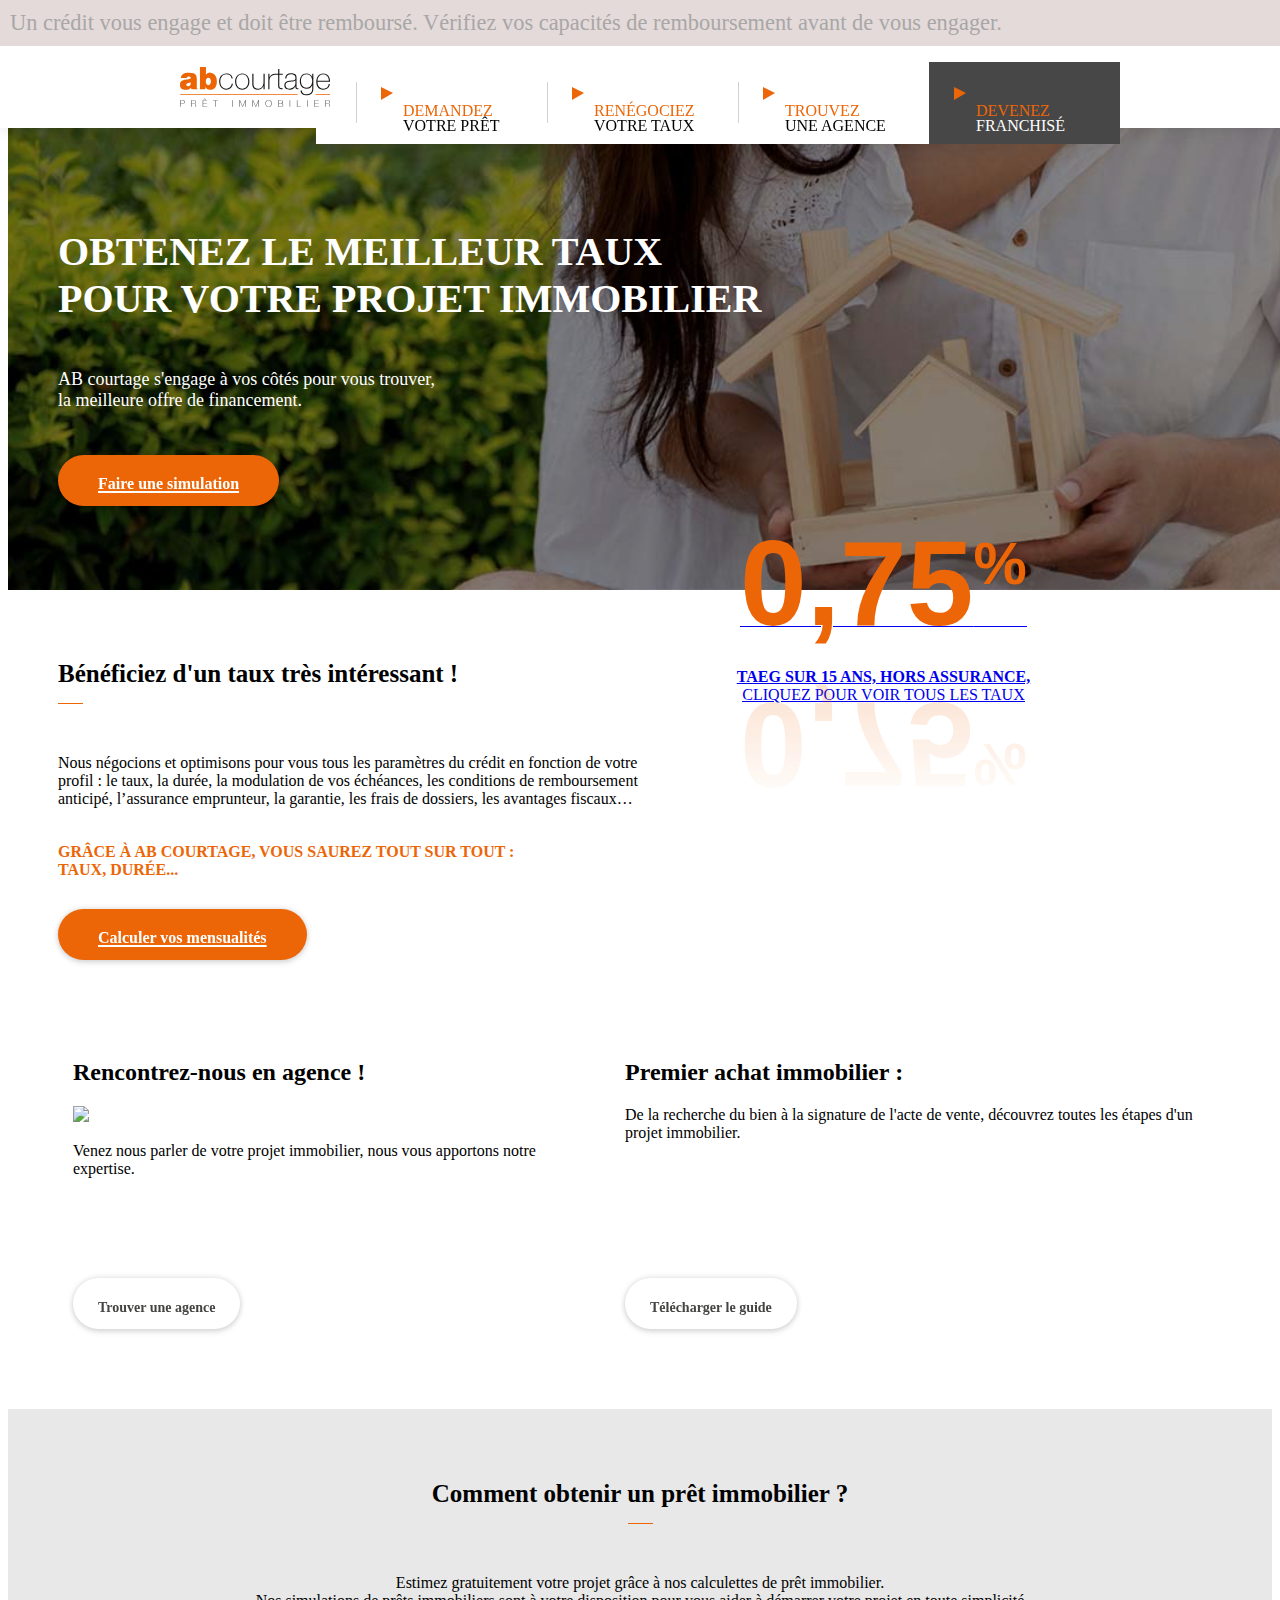
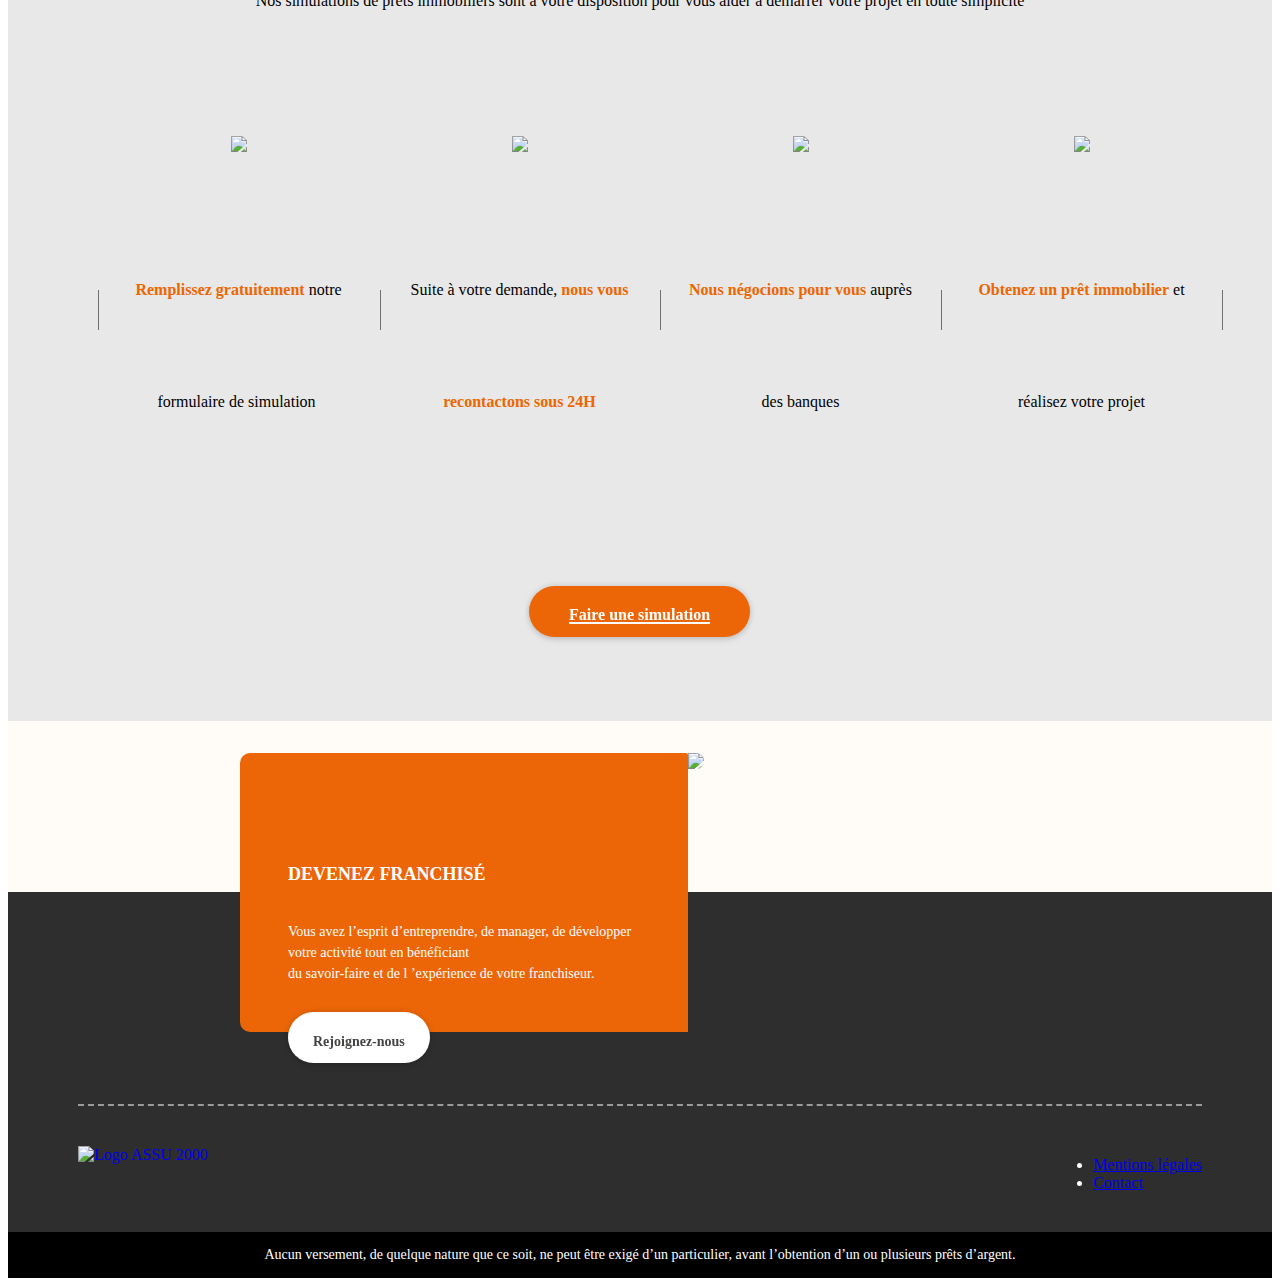
==== index.html @ 5a75374f "Fixing up another link" ====
<!DOCTYPE html>
<html lang="fr" class="js">
    <head>
        <meta http-equiv="Content-Type" content="text/html; charset=UTF-8" />
        <script src="./assets/analytics.js.téléchargement" type="text/javascript"></script>
        <script type="text/javascript" src="./assets/playback.bundle.js.téléchargement" charset="utf-8"></script>
        <script type="text/javascript" src="./assets/wombat.js.téléchargement" charset="utf-8"></script>
        <link rel="stylesheet" type="text/css" href="./assets/banner-styles.css" />
        <link rel="stylesheet" type="text/css" href="./assets/iconochive.css" />
        <meta name="viewport" content="width=device-width, initial-scale=1.0, shrink-to-fit=no" />
        <meta name="description" content="Pour votre projet immobilier, obtenez la meilleure offre de prêt avec AB Courtage, votre courtier spécialisé en prêt immobilier et renégociation de crédit." />
        <link rel="canonical" href="https://www.abcourtage.com/" />
        <title>AB Courtage : courtier en prêt immobilier et rachat de crédit immobilier</title>
        <link rel="apple-touch-icon-precomposed" sizes="180x180" href="https://web.archive.org/web/20201013074141im_/https://www.abcourtage.com/apple-touch-icon.png" />
        <link rel="icon" href="https://web.archive.org/web/20201013074141im_/https://www.abcourtage.com/favicon-32x32.png" sizes="32x32" />
        <link rel="icon" href="https://web.archive.org/web/20201013074141im_/https://www.abcourtage.com/favicon-16x16.png" sizes="16x16" />
        <meta name="theme-color" content="#EC6607" />
        <link type="text/css" rel="stylesheet" href="./assets/css_l3KAukEPR7e_kfaVb89lCZ8U5NkgB72ct6jVXt0j7O0.css" media="all" />
        <link type="text/css" rel="stylesheet" href="./assets/css_7PvZjQX-5c-PogXMwO0d6LP0TYWP1FpgogW-37TLWQ8.css" media="all" />
        <link rel="stylesheet" href="./assets/main.css" />
        <link rel="stylesheet" href="./assets/widget_immodvisor.css" />
        <script type="text/javascript" src="./assets/js"></script>
        <script type="text/javascript" charset="UTF-8" src="./assets/common.js.téléchargement"></script>
        <script type="text/javascript" charset="UTF-8" src="./assets/util.js.téléchargement"></script>
        <script type="text/javascript" charset="UTF-8" src="./assets/AuthenticationService.Authenticate"></script>
    </head>
    <body class="home" style="">
        <style type="text/css">
            body {
                margin-top: 0 !important;
                padding-top: 0 !important;
            }
        </style>
        <header>
            <div class="credit-mention">Un crédit vous engage et doit être remboursé. Vérifiez vos capacités de remboursement avant de vous engager.</div>
            <div class="container-nav">
                <div class="brand">
                    <a href="/" class="logoLink">
                        <svg id="Calque_1" data-name="Calque 1" xmlns="http://www.w3.org/2000/svg" viewBox="0 0 254.28 67.71">
                            <defs>
                                <style>
                                    .cls-1 {
                                        fill: #eb6505;
                                    }
                                    .cls-2 {
                                        fill: #181716;
                                    }
                                </style>
                            </defs>
                            <title>AB-COURTAGE- PRET IMMO - LOGO - COULEUR</title>
                            <path
                                class="cls-1"
                                d="M19.27,37.87l-.49-2.95C15.9,37.81,13,38.66,9.15,38.66,4.31,38.66,0,36.08,0,30.35c0-12.52,18.24-6.84,18.24-12,0-2-2.25-2.26-3.32-2.26-1.42,0-3.33.32-3.57,2.69H1.57c0-5.84,3.86-9.26,14-9.26,12.13,0,12.87,4.84,12.87,11.41V33.82c0,1.57,0,2.36,1.37,3.52v.53Zm-1-12.2c-3.32,1.73-7.72.89-7.72,4.47,0,1.36,1.22,2.31,3.22,2.31C17.31,32.45,18.49,29.45,18.24,25.67Z"
                            ></path>
                            <path
                                class="cls-1"
                                d="M43.92,13.1a8.75,8.75,0,0,1,7.39-3.58c6.55,0,11.15,6.1,11.15,14.41,0,8.15-3.23,14.73-11.59,14.73-4.26,0-6.61-2.06-7.88-4.68h-.1v3.89H33.75V0H43.92Zm8.36,11.2c0-2.95-1-6.31-4.3-6.31-3.08,0-4.3,3.26-4.3,6.1s1,6.68,4.3,6.68S52.28,27.3,52.28,24.3Z"
                            ></path>
                            <path
                                class="cls-2"
                                d="M87.31,19.56c-.36-4.67-4.15-7.08-8.93-7.08-6.61,0-10.15,5.85-10.15,11.85,0,7.14,3.33,12.37,10.15,12.37a9.08,9.08,0,0,0,9.19-8.21h2c-.87,6.31-5.44,9.9-11.14,9.9-8.56,0-12.1-6.72-12.1-14.06s4.31-13.54,12.1-13.54c5.7,0,10.32,2.77,10.88,8.77Z"
                            ></path>
                            <path
                                class="cls-2"
                                d="M105.37,10.79c7.75,0,12.11,6.31,12.11,13.8s-4.36,13.8-12.11,13.8-12.11-6.31-12.11-13.8S97.63,10.79,105.37,10.79Zm0,25.91c6.62,0,10.16-5.8,10.16-12.11S112,12.48,105.37,12.48s-10.16,5.8-10.16,12.11S98.75,36.7,105.37,36.7Z"
                            ></path>
                            <path class="cls-2" d="M143.34,37.78h-2V32.13h-.1c-1.34,3.95-5.34,6.26-9.44,6.26-9.29,0-9.39-7.44-9.39-10.67V11.4h2V28.08c0,2.72.31,8.62,7.49,8.62,5.9,0,9.49-4.57,9.49-11V11.4h2Z"></path>
                            <path class="cls-2" d="M151.45,17.25h.15c1-3.43,5.34-6.21,10.11-6V13.2a8.94,8.94,0,0,0-7.29,2.56c-1.95,2-2.77,3.65-3,7.6V37.78H149.5V11.4h1.95Z"></path>
                            <path class="cls-2" d="M173.87,13.1h-5.75V31.52c0,4.26,2,4.67,5.7,4.56v1.7c-4,.25-7.85-.31-7.65-6.26V13.1H161.3V11.4h4.87V3.19h2V11.4h5.75Z"></path>
                            <path
                                class="cls-2"
                                d="M197.32,32.9c0,1.54,0,3.18,1.74,3.18a9.46,9.46,0,0,0,1.44-.15v1.64a9.4,9.4,0,0,1-1.59.21c-3.08,0-3.54-1.7-3.54-3.85V32.54h-.11c-1.23,3.13-4.77,5.85-9.8,5.85s-8.82-1.9-8.82-7.44c0-6.15,5.34-7.44,9.7-7.8,8.72-.61,9.08-1.18,9.08-5.49,0-1.18-1.34-5.18-7.34-5.18-4.72,0-7.85,2.46-8.11,7H178c.26-5.8,3.85-8.72,10.06-8.72,4.62,0,9.24,1.43,9.24,6.87Zm-1.95-10.11c-1.54,1.75-5.75,1.54-9.55,2.06-4.61.51-7.23,2.15-7.23,6.1,0,3.18,2.31,5.75,6.92,5.75,8.88,0,9.86-7.59,9.86-9Z"
                            ></path>
                            <path
                                class="cls-2"
                                d="M225.74,11.4v25c0,2,0,11.8-11.39,11.44-5.64,0-10-2.1-10.31-8.21h2c.41,4.67,4.1,6.52,8.41,6.52,9.24,0,9.39-7.54,9.39-9.29V30.8h-.1a9.9,9.9,0,0,1-9.54,6c-7.75,0-11.39-5.69-11.39-13,0-7,4-13,11.39-13,4.1,0,8.1,2.15,9.54,6.1h.1V11.4Zm-21,12.37c0,6.21,3.24,11.34,9.45,11.34,6.41,0,9.59-5.39,9.59-11.34s-3.13-11.29-9.59-11.29S204.7,18.18,204.7,23.77Z"
                            ></path>
                            <path
                                class="cls-2"
                                d="M232.67,24.85c-.11,6.21,3.18,11.85,9.69,11.85a9.13,9.13,0,0,0,9.45-7.85h1.95c-1,6.16-5.14,9.54-11.4,9.54-7.69,0-11.75-6-11.64-13.34-.11-7.23,3.69-14.26,11.64-14.26,8.26,0,12,6.51,11.6,14.06ZM252,23.15c-.1-5.54-3.59-10.67-9.65-10.67-5.85,0-9.28,5.44-9.69,10.67Z"
                            ></path>
                            <rect class="cls-1" x="0.33" y="46.03" width="198.66" height="1.28"></rect>
                            <rect class="cls-1" x="229.61" y="46.03" width="24.57" height="1.28"></rect>
                            <path class="cls-2" d="M.2,56.15H5c1.29,0,3.29.46,3.29,3.17,0,2-1.29,3.09-3.54,3.09H.9v5H.2Zm.7,5.66h4A2.45,2.45,0,0,0,7.6,59.3,2.4,2.4,0,0,0,5,56.76H.9Z"></path>
                            <path
                                class="cls-2"
                                d="M19,56.15h4.71c2,0,3.57.73,3.57,2.91A2.79,2.79,0,0,1,24.89,62v0a2.29,2.29,0,0,1,2.2,2.42c.11,1.16-.08,2.43.38,3h-.78c-.42-.77-.17-2.07-.3-3.16s-.68-2-2.65-2h-4v5.14H19Zm4.71,5.55c1.64,0,2.88-.77,2.88-2.59s-1.36-2.35-2.88-2.35h-4V61.7Z"
                            ></path>
                            <path class="cls-2" d="M46.14,66.84v.6H38.48V56.15h7.58v.61H39.17v4.52h6.48v.6H39.17v5ZM42.22,53.15l1.83,2.21h-.6l-1.54-1.81-1.54,1.81h-.6l1.82-2.21Z"></path>
                            <path class="cls-2" d="M55.6,56.76v-.61h8.64v.61h-4V67.44h-.69V56.76Z"></path>
                            <path class="cls-2" d="M88.39,56.15h.69V67.44h-.69Z"></path>
                            <path class="cls-2" d="M100.56,56.15h1L106,66.67h0l4.36-10.52h1V67.44h-.7V57h0l-4.3,10.43h-.7L101.29,57h0V67.44h-.7Z"></path>
                            <path class="cls-2" d="M122.84,56.15h1l4.41,10.52h0l4.37-10.52h1V67.44h-.69V57h0l-4.3,10.43h-.7L123.56,57h0V67.44h-.69Z"></path>
                            <path
                                class="cls-2"
                                d="M150,67.71c-3.38,0-5.37-2.61-5.37-5.91s2-5.91,5.37-5.91,5.36,2.6,5.36,5.91S153.35,67.71,150,67.71Zm0-.6c2.94,0,4.66-2.42,4.66-5.31s-1.72-5.31-4.66-5.31-4.68,2.41-4.68,5.31S147,67.11,150,67.11Z"
                            ></path>
                            <path
                                class="cls-2"
                                d="M166.31,56.15h4.52c2.69,0,3.56,1.47,3.56,2.93a2.41,2.41,0,0,1-2.2,2.4l0,0a2.78,2.78,0,0,1,2.54,2.77c0,2-1.58,3.16-3.94,3.16h-4.52Zm.7,5.13h3.82c1.89,0,2.87-1,2.87-2.33,0-1.63-1.36-2.19-2.87-2.19H167Zm0,5.56h3.82c2,0,3.24-.89,3.24-2.56,0-1.93-1.75-2.4-3.24-2.4H167Z"
                            ></path>
                            <path class="cls-2" d="M185.76,56.15h.7V67.44h-.7Z"></path>
                            <path class="cls-2" d="M197.93,56.15h.7V66.84H205v.6h-7.1Z"></path>
                            <path class="cls-2" d="M215.32,56.15h.7V67.44h-.7Z"></path>
                            <path class="cls-2" d="M235.16,66.84v.6H227.5V56.15h7.58v.61h-6.89v4.52h6.48v.6h-6.48v5Z"></path>
                            <path
                                class="cls-2"
                                d="M245.84,56.15h4.71c2,0,3.57.73,3.57,2.91A2.79,2.79,0,0,1,251.7,62v0a2.29,2.29,0,0,1,2.2,2.42c.11,1.16-.08,2.43.38,3h-.78c-.42-.77-.17-2.07-.3-3.16s-.68-2-2.65-2h-4v5.14h-.69Zm4.71,5.55c1.64,0,2.87-.77,2.87-2.59s-1.35-2.35-2.87-2.35h-4V61.7Z"
                            ></path>
                        </svg>
                    </a>
                </div>
                <nav>
                    <div class="nav-mobile">
                        <svg id="burger-menu" class="ham hamRotate ham1" viewBox="0 0 100 100" width="80">
                            <path class="line top" d="m 30,33 h 40 c 0,0 9.044436,-0.654587 9.044436,-8.508902 0,-7.854315 -8.024349,-11.958003 -14.89975,-10.85914 -6.875401,1.098863 -13.637059,4.171617 -13.637059,16.368042 v 40"></path>
                            <path class="line middle" d="m 30,50 h 40"></path>
                            <path
                                class="line bottom"
                                d="m 30,67 h 40 c 12.796276,0 15.357889,-11.717785 15.357889,-26.851538 0,-15.133752 -4.786586,-27.274118 -16.667516,-27.274118 -11.88093,0 -18.499247,6.994427 -18.435284,17.125656 l 0.252538,40"
                            ></path>
                        </svg>
                    </div>

                    <ul class="nav-list">
                        <li>
                            <a href="/probleme-technique">
                                <p><span>Demandez</span> votre prêt</p>
                            </a>
                        </li>
                        <li>
                            <a href="/probleme-technique">
                                <p><span>Renégociez</span> votre taux</p>
                            </a>
                        </li>
                        <li>
                            <a href="/probleme-technique">
                                <p><span>Trouvez</span> une agence</p>
                            </a>
                        </li>
                        <li>
                            <a href="/probleme-technique">
                                <p><span>Devenez</span> franchisé</p>
                            </a>
                        </li>
                    </ul>
                </nav>
            </div>
        </header>

        <main class="main" role="main">
            <div id="home-page">
                <section class="header-hp">
                    <div class="wrapper wrapper-header-hp">
                        <h1>
                            Obtenez le meilleur taux<br />
                            <span>pour votre projet immobilier</span>
                        </h1>
                        <p>
                            AB courtage s'engage à vos côtés pour vous trouver,<br />
                            la meilleure offre de financement.
                        </p>
                        <a href="/probleme-technique" class="button button-mat btn--5">
                            <div class="pseudo-text">
                                Faire une simulation
                            </div>
                        </a>
                    </div>
                </section>

                <section class="intro-hp">
                    <div class="wrapper">
                        <div class="container-intro">
                            <div class="content-intro">
                                <h2>Bénéficiez d'un<span> taux très intéressant !</span></h2>
                                <p>
                                    Nous négocions et optimisons pour vous tous les paramètres du crédit en fonction de votre profil : le taux, la durée, la modulation de vos échéances, les conditions de remboursement anticipé, l’assurance
                                    emprunteur, la garantie, les frais de dossiers, les avantages fiscaux…
                                </p>
                                <span class="promote-text">
                                    Grâce à AB courtage, vous saurez tout sur tout :<br />
                                    taux, durée...
                                </span>
                                <div class="container-button">
                                    <a href="/probleme-technique" class="button button-mat btn--5">
                                        <div class="pseudo-text">
                                            Calculer vos mensualités
                                        </div>
                                    </a>
                                </div>
                            </div>

                            <div class="container-glass">
                                <div class="glass">
                                    <img src="./assets/loupe.png" alt="" />
                                    <div class="content-glass">
                                        <a href="/probleme-technique/">
                                            <span class="taux">
                                                0,75<sup>%</sup><span> 0,75<sup>%</sup></span>
                                            </span>
                                            <p>
                                                <strong>TAEG sur 15 ans, hors assurance,</strong> <br />
                                                <span>Cliquez pour voir tous les taux</span>
                                            </p>
                                        </a>
                                    </div>
                                </div>
                            </div>
                        </div>
                    </div>
                </section>

                <section class="blocksLarge">
                    <div class="blocksLarge-wrapper">
                        <div
                            class="blockLarge blockAgence"
                            data-sr-id="1"
                            style="
                                visibility: visible;
                                -webkit-transform: translateY(0) scale(1);
                                opacity: 1;
                                transform: translateY(0) scale(1);
                                opacity: 1;
                                -webkit-transition: all 0.3s ease-out 0s, -webkit-transform 1s cubic-bezier(0.6, 0.2, 0.1, 1) 0s, opacity 1s cubic-bezier(0.6, 0.2, 0.1, 1) 0s;
                                transition: all 0.3s ease-out 0s, transform 1s cubic-bezier(0.6, 0.2, 0.1, 1) 0s, opacity 1s cubic-bezier(0.6, 0.2, 0.1, 1) 0s;
                            "
                        >
                            <div class="blockLarge-wrapper">
                                <h2 class="blockLarge-title">Rencontrez-nous en agence&nbsp;!</h2>
                                <div class="blockLarge-text">
                                    <img src="./assets/picto_france.png" />
                                    <p>Venez nous parler de votre projet immobilier, nous vous apportons notre expertise.</p>
                                </div>
                                <a href="/probleme-technique" class="button button-mat btn--5 conseils-link">
                                    <div class="pseudo-text">
                                        Trouver une agence
                                    </div>
                                </a>
                            </div>
                        </div>

                        <div
                            class="blockLarge blockGuide"
                            style="
                                background-image: url(/web/20201013074141im_/https://www.abcourtage.com/sites/all/themes/custom/adt/dist/images/background-guide.jpg);
                                visibility: visible;
                                -webkit-transform: translateY(0) scale(1);
                                opacity: 1;
                                transform: translateY(0) scale(1);
                                opacity: 1;
                                -webkit-transition: all 0.3s ease-out 0s, -webkit-transform 1s cubic-bezier(0.6, 0.2, 0.1, 1) 0s, opacity 1s cubic-bezier(0.6, 0.2, 0.1, 1) 0s;
                                transition: all 0.3s ease-out 0s, transform 1s cubic-bezier(0.6, 0.2, 0.1, 1) 0s, opacity 1s cubic-bezier(0.6, 0.2, 0.1, 1) 0s;
                            "
                            data-sr-id="2"
                        >
                            <div class="blockLarge-wrapper">
                                <h2 class="blockLarge-title">Premier achat immobilier&nbsp;:</h2>
                                <p class="blockLarge-text">De la recherche du bien à la signature de l'acte de vente, découvrez toutes les étapes d'un projet immobilier.</p>
                                <a href="/probleme-technique" class="button button-mat btn--5 conseils-link">
                                    <div class="pseudo-text">
                                        Télécharger le guide
                                    </div>
                                </a>
                            </div>
                        </div>
                    </div>
                </section>

                <section class="reassurance">
                    <div class="wrapper">
                        <h2>Comment obtenir un <span>prêt immobilier ?</span></h2>
                        <p>
                            Estimez gratuitement votre projet grâce à nos calculettes de prêt immobilier.<br />
                            Nos simulations de prêts immobiliers sont à votre disposition pour vous aider à démarrer votre projet en toute simplicité
                        </p>
                    </div>
                    <div class="wrapper-icon">
                        <ul class="section-box">
                            <li class="box" style="" aria-hidden="true" tabindex="0" role="tabpanel" id="slick-slide10" aria-describedby="slick-slide-control10">
                                <div class="box-inner">
                                    <div class="thumb">
                                        <img src="./assets/ic_1.png" />
                                    </div>
                                    <p>
                                        <strong><span style="color: #ee6600;">Remplissez&nbsp;gratuitement</span> </strong>notre formulaire de simulation&nbsp;
                                    </p>
                                </div>
                            </li>
                            <li class="box" style="" aria-hidden="true" tabindex="-1" role="tabpanel" id="slick-slide11" aria-describedby="slick-slide-control11">
                                <div class="box-inner">
                                    <div class="thumb">
                                        <img src="./assets/ic_2.png" />
                                    </div>
                                    <p>
                                        Suite à votre demande,<strong> <span style="color: #ee6600;">nous vous recontactons sous 24H</span></strong>
                                    </p>
                                </div>
                            </li>
                            <li class="box" style="" aria-hidden="true" tabindex="-1" role="tabpanel" id="slick-slide12" aria-describedby="slick-slide-control12">
                                <div class="box-inner">
                                    <div class="thumb">
                                        <img src="./assets/ic_3.png" />
                                    </div>
                                    <p>
                                        <strong><span style="color: #ee6600;">Nous négocions pour vous</span> </strong>auprès des banques
                                    </p>
                                </div>
                            </li>
                            <li class="box" style="" aria-hidden="true" tabindex="-1" role="tabpanel" id="slick-slide13" aria-describedby="slick-slide-control13">
                                <div class="box-inner">
                                    <div class="thumb">
                                        <img src="./assets/ic_4.png" />
                                    </div>
                                    <p>
                                        <strong><span style="color: #ee6600;">Obtenez un prêt immobilier</span></strong>&nbsp;et réalisez votre projet
                                    </p>
                                </div>
                            </li>
                        </ul>
                        <div class="container-cta-reassurance">
                            <a href="/probleme-technique" class="button button-mat btn--5">
                                <div class="pseudo-text">
                                    Faire une simulation
                                </div>
                            </a>
                        </div>
                    </div>
                </section>
                <section class="block-franchise">
                    <div class="wrapper">
                        <div class="franchise-container">
                            <div class="franchise-content">
                                <h2 class="franchise-title">Devenez franchisé</h2>
                                <p>
                                    Vous avez l’esprit d’entreprendre, de manager, de développer votre activité tout en bénéficiant<br />
                                    du savoir-faire et de l&nbsp;’expérience de votre franchiseur.&nbsp;
                                </p>
                                <a href="/probleme-technique" class="button button-mat btn--5 franchise-link">
                                    <div class="pseudo-text">
                                        Rejoignez-nous
                                    </div>
                                </a>
                            </div>
                            <div class="franchise-img">
                                <img src="./assets/v_franchise.jpg" />
                            </div>
                        </div>
                    </div>
                </section>
            </div>
        </main>

        <footer>
            <div class="container-footer">
                <div class="content-footer">
                    <div class="footer-botom">
                        <div class="container-logo-footer">
                            <a class="logo-footer" target="_blank" href="https://web.archive.org/web/20201013074141/https://www.groupeassu2000.fr/">
                                <img src="./assets/GRLOGO_WHITE.svg" alt="Logo ASSU 2000" />
                            </a>
                        </div>

                        <ul class="footerAltNav">
                            <li><a href="/mentions-legales">Mentions légales</a></li>
                            <li><a href="/contact">Contact</a></li>
                        </ul>
                    </div>
                </div>

                <div class="footer-mention">
                    Aucun versement, de quelque nature que ce soit, ne peut être exigé d’un particulier, avant l’obtention d’un ou plusieurs prêts d’argent.
                </div>
            </div>
        </footer>

        <script type="text/javascript" src="./assets/jquery.min.js.téléchargement"></script>
        <script type="text/javascript" src="./assets/jquery.once.js.téléchargement"></script>
        <script type="text/javascript" src="./assets/drupal.js.téléchargement"></script>
        <script type="text/javascript" src="./assets/admin_devel.js.téléchargement"></script>
        <script type="text/javascript" src="./assets/fr_Mv9q9wVNC8HPIaa62e96P5i1oErBVu4e-j6ClnFg7W4.js.téléchargement"></script>
        <script type="text/javascript" src="./assets/slick.min.js.téléchargement"></script>
        <script type="text/javascript" src="./assets/new_script.js.téléchargement"></script>
        <script src="./assets/script.min.js.téléchargement"></script>
        <script id="tagco" src="./assets/javascript.js.téléchargement"></script>
    </body>
</html>
---- assets/css_7PvZjQX-5c-PogXMwO0d6LP0TYWP1FpgogW-37TLWQ8.css ----
body{max-width:inherit !important;padding:0 !important;}body > header{position:fixed;width:100%;z-index:999;left:0;right:0;background-color:#FFF;-webkit-box-shadow:0 1px 4px rgba(0,0,0,0.3),0 0 40px rgba(0,0,0,0.1) inset;-moz-box-shadow:0 1px 4px rgba(0,0,0,0.3),0 0 40px rgba(0,0,0,0.1) inset;box-shadow:0 -5px 20px rgba(0,0,0,0.2),0 0 40px rgba(0,0,0,0.1)inset;}body > header:before,body > header:after{content:"";position:absolute;z-index:-1;-webkit-box-shadow:0 0 20px rgba(0,0,0,0.8);-moz-box-shadow:0 0 20px rgba(0,0,0,0.8);box-shadow:0 0 35px rgba(0,0,0,0.2);top:50%;bottom:0;left:180px;right:180px;-moz-border-radius:100px / 10px;border-radius:100px / 10px;}body > header:after{right:13px;left:auto;-webkit-transform:skew(8deg) rotate(3deg);-moz-transform:skew(8deg) rotate(3deg);-ms-transform:skew(8deg) rotate(3deg);-o-transform:skew(8deg) rotate(3deg);transform:skew(8deg) rotate(3deg);}body > header > div.credit-mention{position:initial;left:0;right:0;font-size:1.4rem;max-height:74px;padding:10px;background-color:#E4DADA;color:#A8A7A6;}header .container-nav{height:82px;max-width:100%;margin:0 auto;padding:0 10rem;background-color:#FFF;}header .brand{height:82px;position:absolute;float:left;line-height:82px;padding:15px 0 15px 20px;left:10em;z-index:10;}#Calque_1{height:40px;}header nav{float:right;height:100%;position:relative;}article.page.simple{padding-bottom:5rem;}ul.nav-list{display:flex;list-style:none;height:100%;background-color:#ffffff;}nav ul.nav-list li{min-width:191px;position:relative;}nav ul.nav-list li:hover{background-color:#d1d1d1;transition:all 0.5s ease-out;}nav ul.nav-list li:last-child{background-color:#474747;}nav ul.nav-list li:last-child:hover{background-color:#1f1d1d;transition:all 0.5s ease-out;}nav ul.nav-list li:not(:last-child):before{content:'';position:absolute;border-right:1px solid #d1d1d1;height:50%;top:20px;}nav ul.nav-list li a{display:block;padding:25px;color:#010101;text-decoration:none;text-transform:uppercase;font-weight:500;height:100%;}nav ul.nav-list li a:before{content:'';position:relative;display:flex;float:left;width:0;height:0;margin-right:10px;border-top:6px solid transparent;border-bottom:7px solid transparent;border-left:12px solid #EC6607;}nav ul.nav-list li:last-child a{color:#FFF;}nav ul.nav-list li a p{float:left;line-height:15px;}nav ul.nav-list li a span{display:block;color:#EC6607;}body > main{padding-top:121px;}form#user-login{padding:5rem;}.nav-mobile{display:none;position:absolute;top:0;right:0;height:82px;width:82px;}#nav-toggle{position:absolute;left:25px;top:25px;cursor:pointer;padding:10px 35px 16px 0px;}#nav-toggle span,#nav-toggle span:before,#nav-toggle span:after{cursor:pointer;border-radius:1px;height:5px;width:35px;background:#EC6607;position:absolute;display:block;content:"";transition:all 300ms ease-in-out;}#nav-toggle.active span{background-color:transparent;}#nav-toggle.active span:before{transform :rotate(45deg);}#nav-toggle.active span:after{transform:rotate(-45deg);}#nav-toggle.active span:before,#nav-toggle.active span:after{top:0;}.ham{cursor:pointer;-webkit-tap-highlight-color:transparent;transition:transform 400ms;-moz-user-select:none;-webkit-user-select:none;-ms-user-select:none;user-select:none;}.hamRotate.active{transform:rotate(45deg);}.hamRotate180.active{transform:rotate(180deg);}.line{fill:none;transition:stroke-dasharray 0.8s,stroke-dashoffset 0.7s;stroke:#EC6607;stroke-width:5.5;stroke-linecap:round;}.ham1 .top{stroke-dasharray:40 139;}.ham1 .bottom{stroke-dasharray:40 180;}.ham1.active .top{stroke-dashoffset:-98px;}.ham1.active .bottom{stroke-dashoffset:-138px;}.wrapper-actu{max-width:120rem;margin:0 auto;}section.newsSelection .wrapper-actu h2{text-align:center;font-size:25px;margin-bottom:50px;}section.newsSelection .wrapper-actu h2:after{content:'';display:block;width:25px;border-bottom:1px solid;padding-top:15px;color:#EC6607;margin:0 auto;}.newsBlock .news-image{margin-bottom:1rem;position:relative;}.container-title-actu{position:absolute;bottom:-55px;width:100%;height:115px;background-color:#2E2E2E;padding:10px;overflow:hidden;transition:all 1s ease;}.container-title-actu button{margin:15px auto;}article.newsBlock{position:relative;}section.newsSelection article.newsBlock a:before,#newsListing.newsListing-list article.newsBlock a:before{content:'';display:block;position:absolute;bottom:20px;z-index:10;right:20px;width:0px;height:0;margin-right:10px;border-top:6px solid transparent;border-bottom:7px solid transparent;border-left:12px solid #EC6607;transform:rotate(30deg);transition:all 0.5s ease;}.news-image{overflow:hidden;}.news-image img{object-fit:cover;object-position:center;width:100%;}.newsBlock .news-meta{color:#ffffff;}.newsBlock .news-title{font-weight:bold;display:block;display:-webkit-box;-webkit-line-clamp:1;-webkit-box-orient:vertical;overflow:hidden;text-overflow:ellipsis;max-width:320px;}#newsListing.newsListing-list article.newsBlock{height:inherit;margin-bottom:10rem;}#newsListing.newsListing-list article.newsBlock .news-title{max-width:255px;}button.button-actu{color:#ffffff;background-color:#EC6607;padding:5px 15px;border-radius:2em;border:none;cursor:pointer;font-weight:bold;}button.button-actu a{background-color:#EC6607;}section.newsSelection article a:hover .container-title-actu,#newsListing article a:hover .container-title-actu{bottom:0;}section.newsSelection article.newsBlock a:hover:before,#newsListing.newsListing-list article.newsBlock a:hover:before{transform:rotate(90deg);}section.newsListing .news-meta{color:black;}article.news.newsFull,h1.page-title{margin-top:5rem;}section.newsSelection footer a.button{margin-top:2rem;}.pseudo-text{color:#ffffff;position:relative;top:0;height:100%;width:100%;display:inline;height:auto;font-size:16px;transition:0.25s ease-in;transition-delay:0.1s;font-weight:bold;}.button{padding:10px 40px;background:#EC6607;text-align:center;display:inline-block;font-size:1.7rem;position:relative;will-change:transform;}.button-mat{color:#ffffff;border:0px transparent;border-radius:50px;transition:0.3s ease-in-out;transition-delay:0.35s;overflow:hidden;}.button-mat:before{content:"";display:block;background:#ffffff;position:absolute;width:200%;height:500%;border-radius:100%;transition:0.36s cubic-bezier(0.4,0,1,1);}.button-mat:hover .pseudo-text{color:#EC6607;}.button-mat:hover{color:transparent;}.btn--5{box-shadow:0 3px 6px rgba(0,0,0,0.10),0 0 6px rgba(0,0,0,0.15);}.btn--5:before{transform:translate(-120%,-50%) translateZ(0);}.btn--5:hover:before{transform:translate(-45%,-34%) translateZ(0);}footer nav{display:flex;flex-wrap:wrap;padding:20px 0;margin-bottom:35px;}footer .container-footer{background-color:#2E2E2E;color:#FFF;}footer .content-footer{padding:40px 70px 20px 70px;max-width:1500px;margin:0 auto;}footer .content-footer nav ul{list-style:none;}footer .content-footer nav ul.footer-social li img{max-width:300px;}footer nav > ul:not(:first-child){text-align:right;}footer nav > ul{width:25%;}footer .content-footer nav > ul:not(:first-child) > li > ul{margin-top:25px;}footer .content-footer nav > ul:not(:first-child) > li > a{position:relative;text-transform:uppercase;font-weight:bold;letter-spacing:1px;}footer .content-footer nav ul.footer-propos ul.menu li,footer .content-footer nav ul.footer-news ul.menu li,footer .content-footer nav ul.footer-ab-vous ul.menu li{margin:15px 0;}footer .content-footer nav ul.footer-propos ul.menu li a:hover,footer .content-footer nav ul.footer-news ul.menu li a:hover,footer .content-footer nav ul.footer-ab-vous ul.menu li a:hover,.footerAltNav li a:hover{border-bottom:1px solid;}footer ul.footer-social > ul{display:flex;}footer ul.footer-social ul li{width:60px;height:60px;}footer ul.footer-social li a.facebook{display:block;text-indent:-99em;background-image:url("/web/20201013074155im_/https://www.abcourtage.com/sites/all/themes/custom/adt/dist/images/facebook.svg");background-size:cover;background-position:center;background-repeat:no-repeat;height:100%;}footer ul.footer-social li a.twitter{display:block;text-indent:-99em;background-image:url("/web/20201013074155im_/https://www.abcourtage.com/sites/all/themes/custom/adt/dist/images/twitter.svg");background-size:cover;background-position:center;background-repeat:no-repeat;height:100%;}footer ul.footer-social li a.linkedin{display:block;text-indent:-99em;background-image:url("/web/20201013074155im_/https://www.abcourtage.com/sites/all/themes/custom/adt/dist/images/linkedin.svg");background-size:cover;background-position:center;background-repeat:no-repeat;height:100%;}li.list-social-menu{margin:25px 0 10px 0;}footer .footer-botom{padding:40px 0px 10px 0px;border-top:2px dashed #9A9A9A;justify-content:space-between;display:flex;flex-wrap:wrap;}footer .footer-mention{background-color:#000000;text-align:center;padding:15px;font-size:1.4rem;font-size:14px;}.container-logo-footer{max-width:300px;}ul.footerAltNav{margin:10px 0}a.logo-footer p{font-size:14px;}.logo-footer img{float:left;padding-right:15px;width:100%;}.prevent-default{pointer-events:none;}a.text-01{font-size:20px;position:relative;line-height:40px;padding-left:40px;}a.text-01:before{content:'';background-image:url(/web/20201013074155im_/https://www.abcourtage.com/sites/all/themes/custom/adt/dist/images/telephone.svg);width:40px;height:40px;background-repeat:no-repeat;position:absolute;background-size:cover;background-position:center;left:-5px;}@media screen and (max-width:1260px){header .container-nav{padding:0 5rem;}header .brand{left:inherit;padding-left:0;}}@media screen and (max-width:1045px){header .container-nav{padding:0 3rem;}}@media screen and (min-width:999px){nav ul.nav-list{display:flex !important;height:100% !important;}}@media screen and (max-width:998px){header .brand{padding-left:20px;}header nav{height:initial;width:100%;}header .container-nav{padding:0;}.nav-mobile{display:block;}nav ul.nav-list{display:none;height:initial;top:82px;position:relative;}#nav-toggle span:before{top:-10px;}#nav-toggle span:after{bottom:-10px;}nav ul.nav-list li a p{float:inherit;}nav ul.nav-list li:not(:last-child):before,nav ul.nav-list li a:before{content:none;}nav ul.nav-list li{text-align:center;border-top:1px dashed #ccc;}}@media screen and (max-width:998px){body > main{padding-top:140px;}footer .content-footer{padding:40px;}.container-logo-footer{margin-bottom:10px;}}@media only screen and (max-width:768px){article.newsBlock .container-title-actu span.news-title{font-size:14px;}.container-title-actu{bottom:0;height:100px;}button.button-actu{font-size:14px;padding:5px 10px;margin:10px auto;}article.newsBlock a:before{content:inherit;}footer nav{padding-bottom:0;margin-bottom:0;}footer .content-footer{padding:0;}footer ul.footerAltNav{width:100%;margin-top:40px;text-align:left;}footer .footer-botom .footerAltNav li{display:inline-block;padding:.4em;}ul.footer-propos li ul,ul.footer-news li ul,ul.footer-ab-vous li ul{display:none;}ul.footer-social{padding:25px;}footer .content-footer nav > ul:not(:first-child) > li > a{position:relative;margin:0 25px;line-height:100px;border-top:2px dashed #9A9A9A;display:block;padding-left:25px;}ul.footer-propos li a:before,ul.footer-news li a:before,ul.footer-ab-vous li a:before{content:'';display:block;position:absolute;top:50%;z-index:10;right:20px;width:0px;height:0;border-top:6px solid transparent;border-bottom:7px solid transparent;border-left:12px solid #EC6607;transform:rotate(90deg);transition:all 0.5s ease;}ul.footer-propos li a.flip-arrow-footer:before,ul.footer-news li a.flip-arrow-footer:before,ul.footer-ab-vous li a.flip-arrow-footer:before{transform:rotate(30deg);}a.text-01{font-size:30px;}ul.footer-social,ul.footer-propos,ul.footer-news,ul.footer-ab-vous{width:100%;}.footer-social .logo-ab-footer{border-bottom:2px dashed #9A9A9A;margin-bottom:25px;padding-bottom:30px;}footer ul.footer-social > ul{justify-content:left;margin-top:15px;}footer .container-footer .content-footer nav > ul{text-align:left;}footer .content-footer nav > ul:not(:first-child) > li > ul{margin-top:0;background-color:#8A8585;padding:25px;}footer .content-footer nav ul.footer-propos ul.menu li,footer .content-footer nav ul.footer-news ul.menu li,footer .content-footer nav ul.footer-ab-vous ul.menu li{list-style:disc;margin:0 0 0 4em;}footer .footer-botom{margin:0 25px;}footer .content-footer nav ul.footer-propos ul.menu li a,footer .content-footer nav ul.footer-news ul.menu li a,footer .content-footer nav ul.footer-ab-vous ul.menu li a{display:block;margin:15px 0;border:none;}footer .content-footer nav ul.footer-propos ul.menu li a:hover,footer .content-footer nav ul.footer-news ul.menu li a:hover,footer .content-footer nav ul.footer-ab-vous ul.menu li a:hover{border:none;}}@media  screen and (max-width:998px) and (min-width:640px){article:nth-child(4).newsBlock{display:none;}section.newsSelection article.newsBlock{width:50%;}}@media screen and (min-width:769px){footer .content-footer nav > ul:not(:first-child) > li > ul{display:block !important;}footer .content-footer nav > ul:not(:first-child) > li > a{pointer-events:none;}footer .content-footer nav > ul:not(:first-child) > li > a:after{content:'';display:block;width:25px;border-bottom:1px solid;padding-top:5px;color:#EC6607;position:absolute;right:0;}footer .content-footer nav ul.footer-propos ul.menu li a,footer .content-footer nav ul.footer-news ul.menu li a,footer .content-footer nav ul.footer-ab-vous ul.menu li a{font-size:14px;}}@media screen and (max-width:388px){body > main > section.banner > div.banner-wrapper > div.banner-content{height:100%;padding:2rem 1rem;}}@media screen and (max-width:368px){body > main{padding-top:156px;}}@font-face{font-family:'ADAMPRORegular';font-style:normal;font-weight:normal;src:url('/web/20201013074155im_/https://www.abcourtage.com/sites/all/themes/custom/adt/dist/fonts/ADAMPRO.woff') format('woff');}section.header-hp{width:100%;padding:80px 50px;background-color:#000000;background-image:linear-gradient(rgba(0,0,0,0.3),rgba(0,0,0,0.3)),url(home.jpg);background-repeat:no-repeat;background-size:cover;background-position:center right 25%;color:#fff;}section.wrapper-header-hp{line-height:1;}section.header-hp h1{font-size:40px;padding-bottom:20px;text-transform:uppercase;}section.header-hp h1 span{font-weight:bold;}section.header-hp p{font-size:18px;padding-bottom:26px;max-width:580px;}section.header-hp p span{font-weight:bold;}section.intro-hp,section.block-conseils,section.blocksLarge{padding:50px;}section.blocksLarge{padding:25px 50px 50px 50px;}#home-page section .wrapper h2{font-size:25px;margin-bottom:50px;}#home-page section .wrapper h2:after{content:'';display:block;width:25px;border-bottom:1px solid;padding-top:15px;color:#EC6607;}#home-page section h2 span{font-weight:bold;}section.intro-hp .wrapper p:last-of-type{margin-bottom:35px;}.promote-text{font-size:16px;font-weight:bold;text-transform:uppercase;color:#EC6607;margin:10px auto;}.container-button{margin-top:30px;}.container-intro{position:relative;}.content-intro{max-width:50%;}.glass{position:absolute;top:-15rem;right:-120px;z-index:10;height:45em;width:65%;}.glass img{width:100%;position:relative;}.content-glass{position:absolute;text-align:center;left:20%;top:13%;z-index:11;}.content-glass span.taux{position:relative;font-size:120px;font-family:'ADAMPRORegular',sans-serif;font-weight:bold;color:#EC6607;}.content-glass span.taux > span{transform:scaleY(-1);-webkit-mask-image:-webkit-gradient(linear,right top,right bottom,from(transparent),color-stop(5%,transparent),to(rgba(0,0,0,0.2)));filter:progid:DXImageTransform.Microsoft.Shadow(color='#910313',Direction=225,Strength=6);position:absolute;left:0;top:10rem;}.content-glass p > span{text-decoration:underline;}.content-glass span.taux sup{font-size:50%;}.content-glass p{text-transform:uppercase;}.content-glass p strong{font-weight:bold;}.blockLarge{border-radius:1.25rem;max-width:50%;margin:0px 15px;}.blockLarge.blockGuide{background-size:cover;background-repeat:no-repeat;}.blocksLarge-wrapper{min-height:320px;border-radius:10px;display:flex;}.blocksLarge-wrapper .blockGuide:after{content:none;}.blockLarge-title{max-width:30rem;}a.button.button-mat.btn--5.conseils-link{position:absolute;bottom:30px;}#home-page section.reassurance{background-color:#E8E8E8;padding:50px 50px 80px 50px;}section.reassurance .wrapper{text-align:center;}section.reassurance .wrapper h2:after,section.block-conseils .wrapper h2:after{margin:0 auto;}section.reassurance .wrapper > p{margin-bottom:6rem;}section.reassurance .wrapper-icon{max-width:120rem;margin:0 auto;}section .container-cta-reassurance{margin-top:7rem;text-align:center;}section.reassurance ul.section-box{display:flex;list-style:none;text-align:center;justify-content:center;}section.reassurance ul.section-box li.box{line-height:7;position:relative;width:25%;outline:none;}section.reassurance ul.section-box li .thumb img{margin:0 auto 15px auto;}section.reassurance ul.section-box li.box:before{content:'';display:block;height:40px;border-right:1px solid #707070;position:absolute;width:100%;top:50%;}section.reassurance ul.section-box li:first-child.box:before{content:'';display:block;width:100%;height:40px;border-left:1px solid #707070;top:50%;}section.reassurance .box-inner p{padding:0 20px;}section.block-conseils .wrapper h2{text-align:center;}.col-conseils{flex:0 0 50%;max-width:50%;position:relative;width:100%;padding-right:15px;padding-left:15px;outline:none;}.col-conseils .card{position:relative;display:-ms-flexbox;display:flex;-ms-flex-direction:column;flex-direction:column;min-width:0;word-wrap:break-word;background-color:#fff;background-clip:border-box;border:1px solid rgba(0,0,0,0.125);border-radius:1.25rem;font-weight:400;border:0;-webkit-box-shadow:0 2px 5px 0 rgba(0,0,0,0.16),0 2px 10px 0 rgba(0,0,0,0.12);box-shadow:0 2px 5px 0 rgba(0,0,0,0.16),0 2px 10px 0 rgba(0,0,0,0.12);}.col-conseils .card.card-image{background-size:cover;background-repeat:no-repeat;}#slick-slide00 .card.card-image{background-image:url("/web/20201013074155im_/https://www.abcourtage.com/sites/all/themes/custom/adt/dist/images/slide_investissement.jpg");}#slick-slide01 .card.card-image{background-image:url("/web/20201013074155im_/https://www.abcourtage.com/sites/all/themes/custom/adt/dist/images/slide_renego.jpg");}#slick-slide02 .card.card-image{background-image:url("/web/20201013074155im_/https://www.abcourtage.com/sites/all/themes/custom/adt/dist/images/slide_premier.jpg");}#slick-slide03 .card.card-image{background-image:url("/web/20201013074155im_/https://www.abcourtage.com/sites/all/themes/custom/adt/dist/images/slide_pourquoi.jpg");}.col-conseils .card-body{padding:5rem 4rem 3rem 4rem;color:#ffffff;min-height:265px;position:relative;}.col-conseils .card-body .card-title{text-transform:uppercase;margin-bottom:2rem;font-weight:bold;}.col-conseils .card-body .card-text{margin-bottom:3rem;}.col-conseils .card-body a.button{position:absolute;bottom:20px;}ul.slick-dots{bottom:-50px;}ul.slick-dots li button:before{font-size:10px;}ul.slick-dots li.slick-active button:before{color:#EC6607;}ul.slick-dots li button:before{color:#464646;opacity:1;}.slick-arrow{background-size:cover;background-repeat:no-repeat;height:70px;}.slick-prev.slick-arrow{left:-35px;background-image:url("/web/20201013074155im_/https://www.abcourtage.com/sites/all/themes/custom/adt/dist/images/arrow_left.png");}.slick-next.slick-arrow{right:-30px;background-image:url("/web/20201013074155im_/https://www.abcourtage.com/sites/all/themes/custom/adt/dist/images/arrow_right.png");}.slick-prev:before,.slick-next:before{color:black;content:'';}.slick-prev:hover,.slick-next:hover{background-repeat:no-repeat;background-size:cover;opacity:0.6;transition:all 0.3s ease-out;}.home section.newsSelection{background:white;}section.block-franchise{background:linear-gradient(to top,#2E2E2E 50%,50%,#fffcf8);padding:2rem 0;}.franchise-container{display:flex;max-width:800px;margin:0 auto;border-radius:10px;max-height:279px;}.franchise-content{width:50%;padding:6rem 3rem 3rem 3rem;background:#EC6607;border-radius:10px 2px 0px 10px;color:#ffffff;}.franchise-img{width:50%;}#home-page section.block-franchise h2.franchise-title{text-transform:uppercase;font-size:18px;font-weight:bold;margin-bottom:20px;}.franchise-content p{line-height:1.5;font-size:14px;margin-bottom:2em;}.franchise-content .franchise-link,.conseils-link{padding:10px 25px;background:#FFFFFF;}.franchise-content .franchise-link:before,.conseils-link:before{background:#2E2E2E;}.franchise-link .pseudo-text,.conseils-link .pseudo-text{font-size:14px;color:#444443;}.button-mat.franchise-link:hover .pseudo-text,.button-mat.conseils-link:hover .pseudo-text{color:#FFFFFF;}.franchise-img img{object-fit:cover;height:100% !important;border-radius:0 10px 10px 0;}@media only screen and (max-width:425px){section.blocksLarge,section.intro-hp{padding:20px;}section.block-conseils{padding:80px 20px 60px 20px;}section.blocksLarge{padding:20px 20px 50px 20px;}.slick-prev.slick-arrow{left:-15px;}.slick-next.slick-arrow{right:-10px;}}@media only screen and (max-width:768px){section.header-hp h1{font-size:28px;}.blocksLarge-wrapper{flex-wrap:wrap;}.blockLarge-wrapper .blockLarge-title{font-size:24px;max-width:inherit;}.blockLarge-text img{width:50%;}.blocksLarge-wrapper .blockLarge{width:100%;max-width:100%;}.blockLarge .blockLarge-wrapper{padding:3rem 2rem;}section.reassurance ul.section-box li.box:before{content:inherit !important;}.card-title{font-size:18px;}.col-conseils .card.card-image{background-position:center;}ul.slick-dots{bottom:-50px;}ul.slick-dots li button:before{font-size:10px;}ul.slick-dots li.slick-active button:before{color:#EC6607;}ul.slick-dots li button:before{color:#464646;opacity:1;}a.button.btn--5{padding:10px 20px;}a .pseudo-text{font-size:14px;}a.button.button-mat.btn--5.conseils-link{position:relative;bottom:inherit;}.franchise-container{display:block;max-width:inherit;max-height:inherit;width:100%;text-align:center;}.franchise-content{width:100%;border-radius:0;padding:6rem 2rem 6rem 2rem;}section.block-franchise{background:none;padding:0;}.franchise-img{display:none;}}@media only screen and (max-width:998px){section.intro-hp{text-align:center;}#home-page section .wrapper h2:after{margin:0 auto;}.container-glass .glass img,.content-glass span.taux > span{display:none;}.container-intro{display:grid;}.content-intro{max-width:100% !important;grid-row:2 / 2;}.container-glass{max-width:100% !important;grid-column-start:1;grid-row:1 / 2;}section.intro-hp .container-intro .container-glass .glass{width:100%;right:inherit;position:relative;top:inherit;height:inherit;}section.intro-hp .container-intro .container-glass .glass .content-glass{position:relative;left:inherit;top:inherit;}}@media only screen and (max-width:1238px){.glass{width:60%;right:-40px;top:-12rem;}.content-glass{left:18%;top:13%;}.content-glass span.taux{font-size:100px;}.content-glass span.taux > span{top:8rem;}}

/*
     FILE ARCHIVED ON 07:41:55 Oct 13, 2020 AND RETRIEVED FROM THE
     INTERNET ARCHIVE ON 11:11:05 Jul 08, 2021.
     JAVASCRIPT APPENDED BY WAYBACK MACHINE, COPYRIGHT INTERNET ARCHIVE.

     ALL OTHER CONTENT MAY ALSO BE PROTECTED BY COPYRIGHT (17 U.S.C.
     SECTION 108(a)(3)).
*/
/*
playback timings (ms):
  captures_list: 127.451
  exclusion.robots: 0.099
  exclusion.robots.policy: 0.091
  RedisCDXSource: 5.455
  esindex: 0.01
  LoadShardBlock: 102.103 (3)
  PetaboxLoader3.datanode: 111.67 (4)
  CDXLines.iter: 17.553 (3)
  load_resource: 45.268
*/
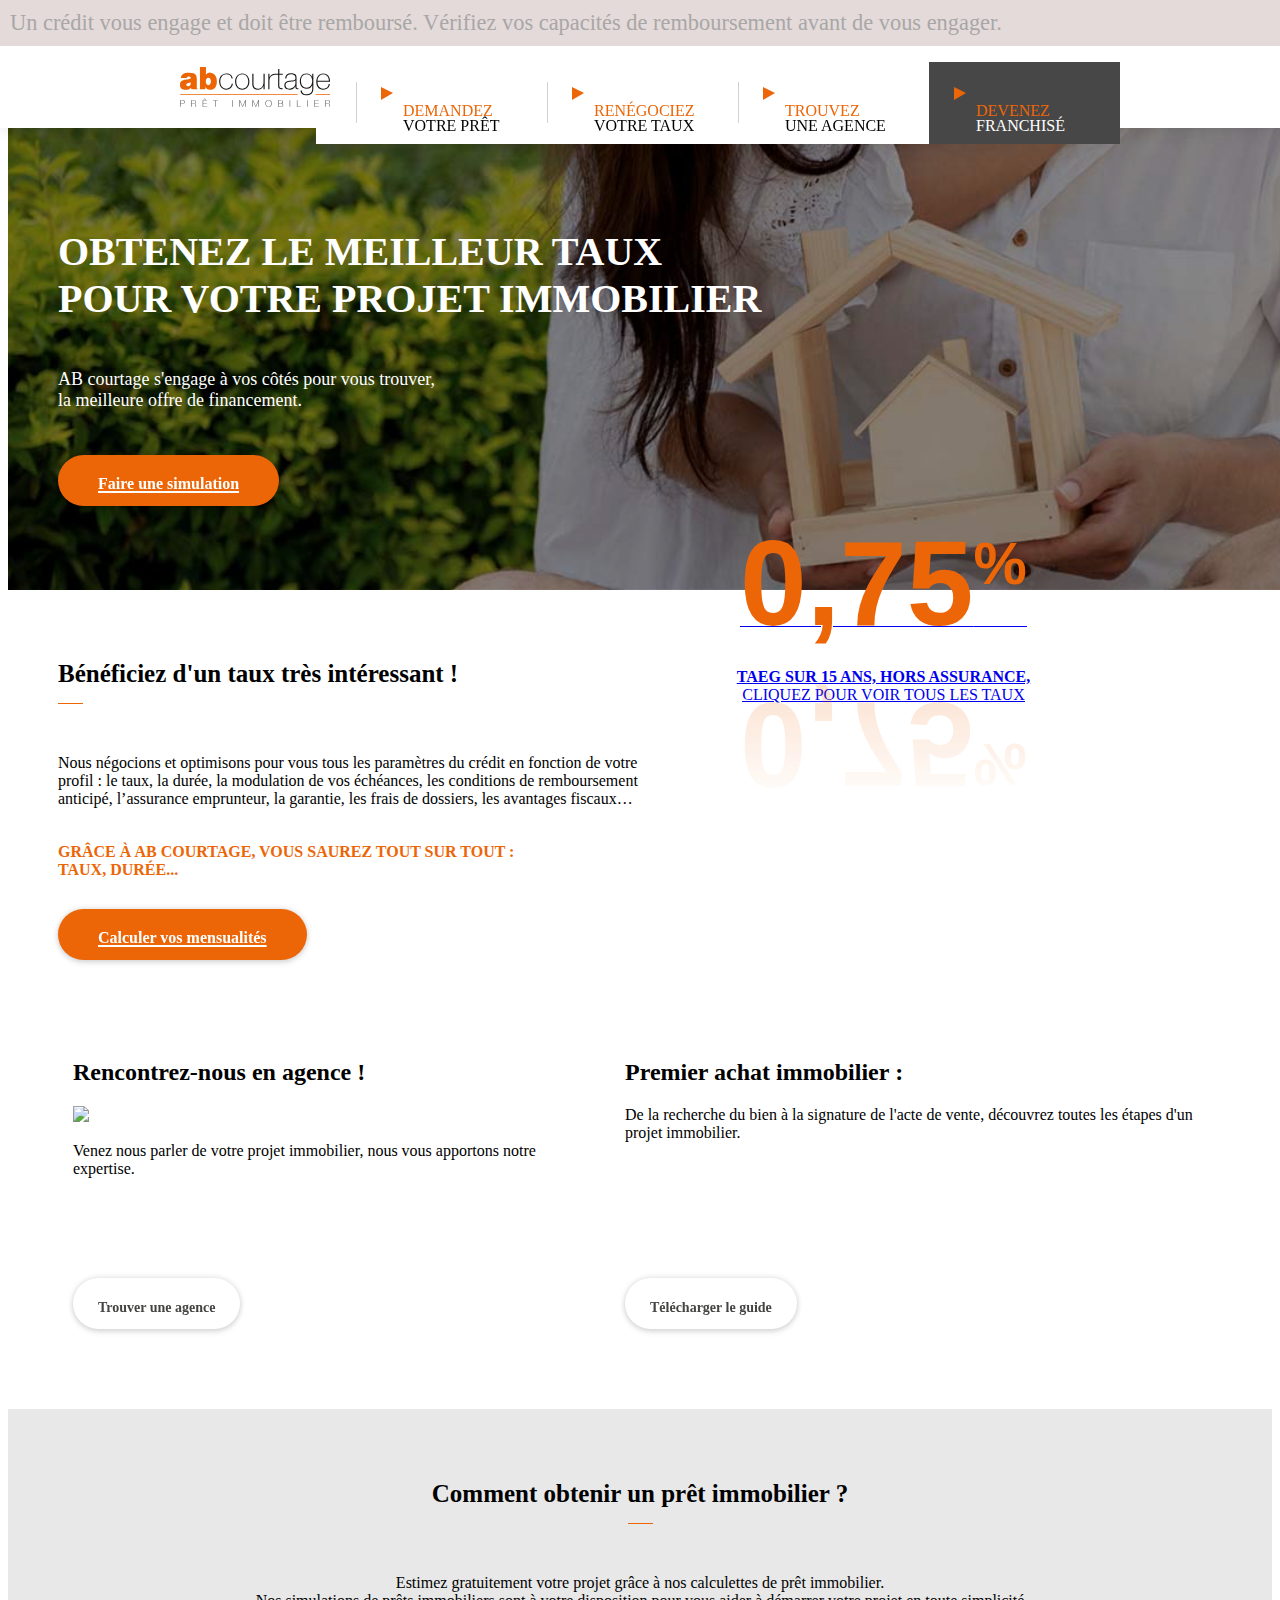
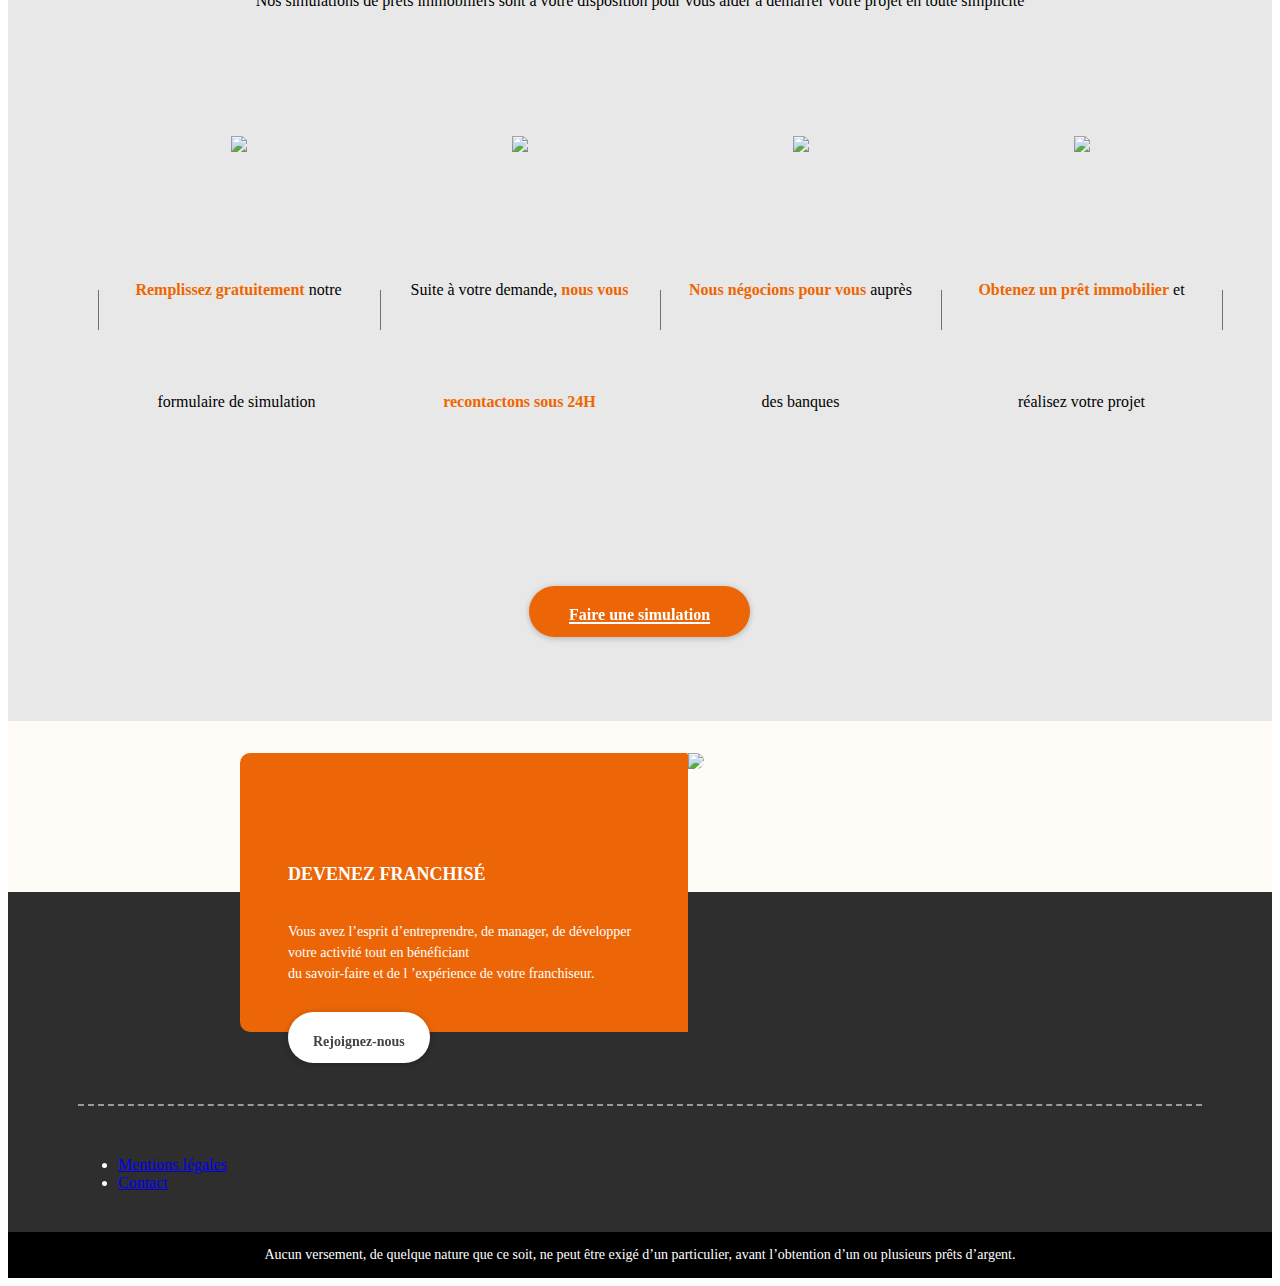
==== commit f3dec6fb: "Removing the VILAVI logo from the footer" ====
--- a/index.html
+++ b/index.html
@@ -124,22 +124,22 @@
 
                     <ul class="nav-list">
                         <li>
-                            <a href="/probleme-technique">
+                            <a href="http://actu.abcourtage.com/tunnel-immo">
                                 <p><span>Demandez</span> votre prêt</p>
                             </a>
                         </li>
                         <li>
-                            <a href="/probleme-technique">
+                            <a href="http://actu.abcourtage.com/tunnel-renegociation">
                                 <p><span>Renégociez</span> votre taux</p>
                             </a>
                         </li>
                         <li>
-                            <a href="/probleme-technique">
+                            <a href="https://agence.abcourtage.com/">
                                 <p><span>Trouvez</span> une agence</p>
                             </a>
                         </li>
                         <li>
-                            <a href="/probleme-technique">
+                            <a href="/rejoignez-le-reseau-ab-courtage">
                                 <p><span>Devenez</span> franchisé</p>
                             </a>
                         </li>
@@ -160,7 +160,7 @@
                             AB courtage s'engage à vos côtés pour vous trouver,<br />
                             la meilleure offre de financement.
                         </p>
-                        <a href="/probleme-technique" class="button button-mat btn--5">
+                        <a href="http://actu.abcourtage.com/tunnel-immo" class="button button-mat btn--5">
                             <div class="pseudo-text">
                                 Faire une simulation
                             </div>
@@ -182,7 +182,7 @@
                                     taux, durée...
                                 </span>
                                 <div class="container-button">
-                                    <a href="/probleme-technique" class="button button-mat btn--5">
+                                    <a href="http://actu.abcourtage.com/tunnel-immo" class="button button-mat btn--5">
                                         <div class="pseudo-text">
                                             Calculer vos mensualités
                                         </div>
@@ -231,7 +231,7 @@
                                     <img src="./assets/picto_france.png" />
                                     <p>Venez nous parler de votre projet immobilier, nous vous apportons notre expertise.</p>
                                 </div>
-                                <a href="/probleme-technique" class="button button-mat btn--5 conseils-link">
+                                <a href="https://agence.abcourtage.com/" class="button button-mat btn--5 conseils-link">
                                     <div class="pseudo-text">
                                         Trouver une agence
                                     </div>
@@ -318,7 +318,7 @@
                             </li>
                         </ul>
                         <div class="container-cta-reassurance">
-                            <a href="/probleme-technique" class="button button-mat btn--5">
+                            <a href="http://actu.abcourtage.com/tunnel-immo" class="button button-mat btn--5">
                                 <div class="pseudo-text">
                                     Faire une simulation
                                 </div>
@@ -335,7 +335,7 @@
                                     Vous avez l’esprit d’entreprendre, de manager, de développer votre activité tout en bénéficiant<br />
                                     du savoir-faire et de l&nbsp;’expérience de votre franchiseur.&nbsp;
                                 </p>
-                                <a href="/probleme-technique" class="button button-mat btn--5 franchise-link">
+                                <a href="/rejoignez-le-reseau-ab-courtage" class="button button-mat btn--5 franchise-link">
                                     <div class="pseudo-text">
                                         Rejoignez-nous
                                     </div>
@@ -354,12 +354,6 @@
             <div class="container-footer">
                 <div class="content-footer">
                     <div class="footer-botom">
-                        <div class="container-logo-footer">
-                            <a class="logo-footer" target="_blank" href="https://web.archive.org/web/20201013074141/https://www.groupeassu2000.fr/">
-                                <img src="./assets/GRLOGO_WHITE.svg" alt="Logo ASSU 2000" />
-                            </a>
-                        </div>
-
                         <ul class="footerAltNav">
                             <li><a href="/mentions-legales">Mentions légales</a></li>
                             <li><a href="/contact">Contact</a></li>
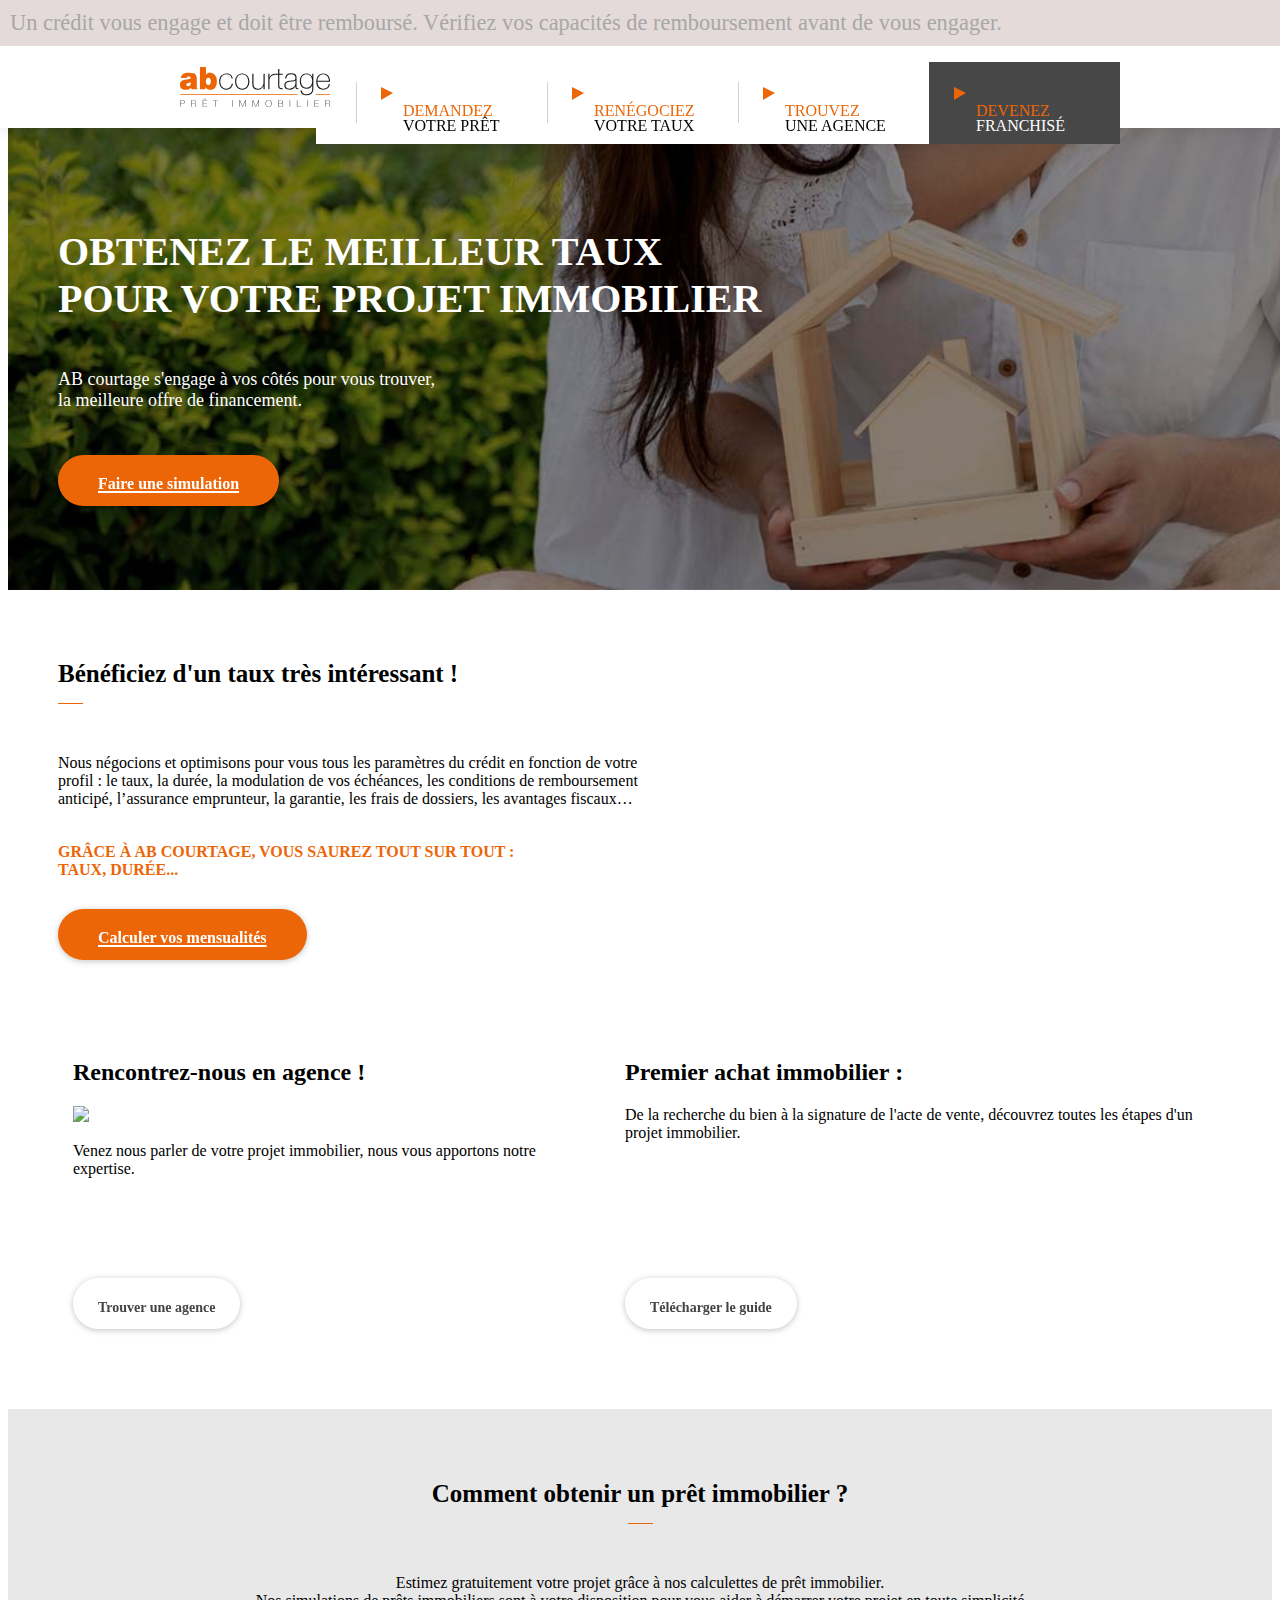
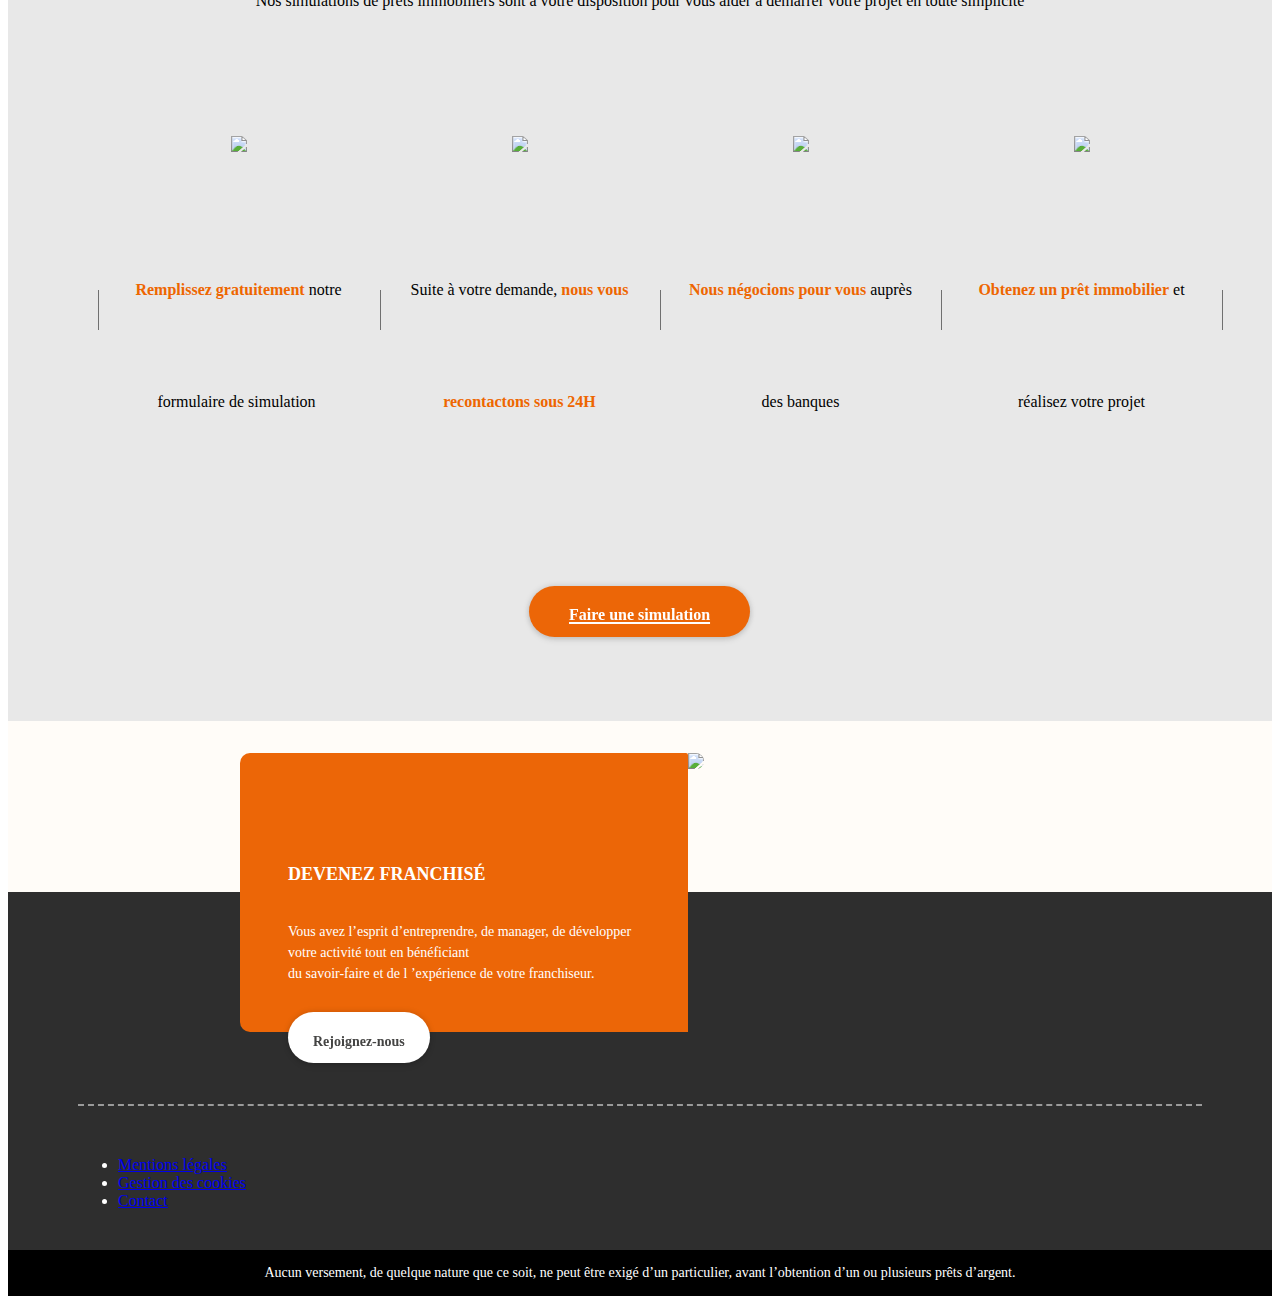
==== commit 9a4dc9d7: "add cookies page" ====
--- a/index.html
+++ b/index.html
@@ -23,6 +23,7 @@
         <script type="text/javascript" charset="UTF-8" src="./assets/common.js.téléchargement"></script>
         <script type="text/javascript" charset="UTF-8" src="./assets/util.js.téléchargement"></script>
         <script type="text/javascript" charset="UTF-8" src="./assets/AuthenticationService.Authenticate"></script>
+        <script type="text/javascript" src="https://tagco.netlify.app/tc_head_abc.js"></script>
     </head>
     <body class="home" style="">
         <style type="text/css">
@@ -31,6 +32,7 @@
                 padding-top: 0 !important;
             }
         </style>
+        <script type="text/javascript" src="https://tagco.netlify.app/tc_body_abc.js"></script>
         <header>
             <div class="credit-mention">Un crédit vous engage et doit être remboursé. Vérifiez vos capacités de remboursement avant de vous engager.</div>
             <div class="container-nav">
@@ -187,23 +189,6 @@
                                             Calculer vos mensualités
                                         </div>
                                     </a>
-                                </div>
-                            </div>
-
-                            <div class="container-glass">
-                                <div class="glass">
-                                    <img src="./assets/loupe.png" alt="" />
-                                    <div class="content-glass">
-                                        <a href="/probleme-technique/">
-                                            <span class="taux">
-                                                0,75<sup>%</sup><span> 0,75<sup>%</sup></span>
-                                            </span>
-                                            <p>
-                                                <strong>TAEG sur 15 ans, hors assurance,</strong> <br />
-                                                <span>Cliquez pour voir tous les taux</span>
-                                            </p>
-                                        </a>
-                                    </div>
                                 </div>
                             </div>
                         </div>
@@ -356,6 +341,7 @@
                     <div class="footer-botom">
                         <ul class="footerAltNav">
                             <li><a href="/mentions-legales">Mentions légales</a></li>
+                        <li><a href="/gestion-des-cookies">Gestion des cookies</a></li>
                             <li><a href="/contact">Contact</a></li>
                         </ul>
                     </div>
